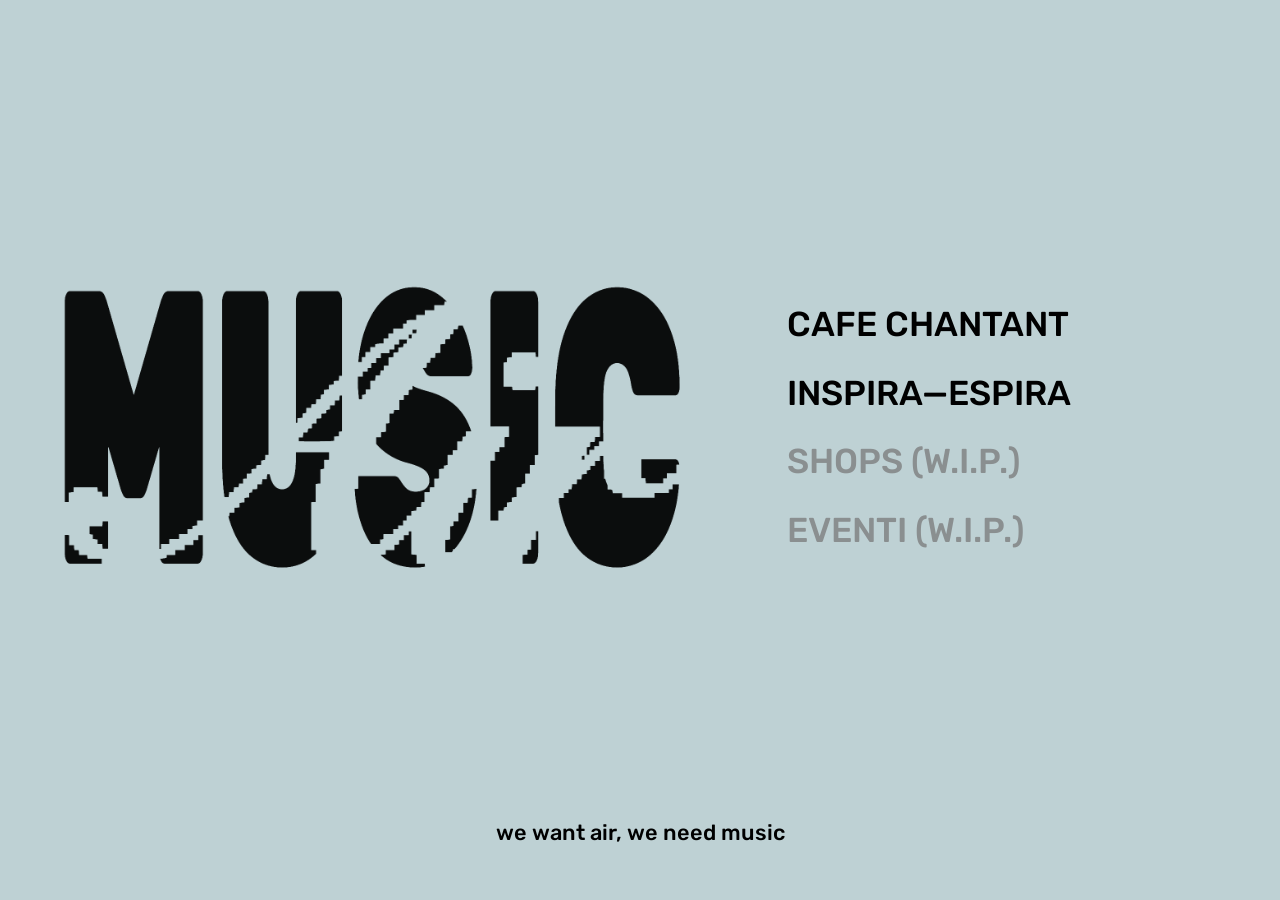
==== index.html @ 99f1c8d2 "Air Music website Co-Authored-By: Claude Sonnet 5.5 <noreply@anthropic.com>" ====
<!doctype html>
<html lang="it"><head><meta charset="utf-8"><meta name="viewport" content="width=device-width,initial-scale=1">
<title>Air Music</title><meta name="description" content="we want air, we need music">
<link rel="preconnect" href="https://fonts.googleapis.com"><link rel="preconnect" href="https://fonts.gstatic.com" crossorigin><link href="https://fonts.googleapis.com/css2?family=Pinyon+Script&family=Rubik:wght@400;500&display=swap" rel="stylesheet"><link rel="stylesheet" href="style.css"></head>
<body><main class="home">
<section class="hero">
<img class="logo" src="img/logo.png" alt="Air Music">
<ul class="menu">
<li><a href="cafe-chantant.html" data-tag="racconti, copertine e storie di musica">Cafe Chantant</a></li>
<li><a href="inspira-espira.html" data-tag="respiro di libertà musicale" data-script>Inspira—Espira</a></li>
<li><a class="wip" aria-disabled="true" data-tag="work in progress — presto online">Shops (W.I.P.)</a></li>
<li><a class="wip" aria-disabled="true" data-tag="work in progress — presto online">Eventi (W.I.P.)</a></li>
</ul></section>
<p class="tagline" id="tag">we want air, we need music</p>
</main>
<script>
const tag=document.getElementById('tag'),def=tag.textContent;
document.querySelectorAll('.menu a').forEach(a=>{
 const on=()=>{tag.textContent=a.dataset.tag;tag.classList.add('script')};
 const off=()=>{tag.textContent=def;tag.classList.remove('script')};
 a.addEventListener('mouseenter',on);a.addEventListener('focus',on);
 a.addEventListener('mouseleave',off);a.addEventListener('blur',off);
});
</script></body></html>
---- style.css ----
:root{--bg:#BED1D4;--ink:#000;--white:#fff;--wip:#8a8f90}
*{box-sizing:border-box;margin:0;padding:0}
html,body{height:100%}
body{background:var(--bg);color:var(--ink);font-family:'Rubik',sans-serif;font-weight:400}
a{color:inherit;text-decoration:none}
.script{font-family:'Pinyon Script','Snell Roundhand',cursive;font-weight:400;text-transform:none}

/* HOME */
.home{min-height:100vh;display:grid;grid-template-rows:1fr auto;padding:0 4.5vw 5vh}
.hero{display:flex;align-items:center;gap:7vw;padding-top:4vh}
.hero .logo{width:50vw;max-width:760px;flex:none;display:block}
.menu{display:flex;flex-direction:column;gap:2.4vw;list-style:none}
.menu a{display:block;font-size:clamp(18px,2.7vw,36px);font-weight:500;text-transform:uppercase;line-height:1.1;white-space:nowrap}
.menu a.wip{color:var(--wip);pointer-events:auto;cursor:default}
.menu a:hover,.menu a:focus-visible{font-family:'Pinyon Script','Snell Roundhand',cursive;font-weight:400;text-transform:none;font-size:clamp(24px,3.6vw,48px);outline:none}
.tagline{text-align:center;font-size:clamp(14px,1.7vw,22px);font-weight:500;min-height:1.6em}
.tagline.script{font-size:clamp(18px,2.2vw,30px)}

/* BARRA ARCHIVIO */
.archive{height:100vh;display:grid;grid-template-rows:auto 1fr auto;padding:0 4vw}
.archive header{padding:3vh 0 1.5vh}
.archive h1{font-size:clamp(34px,4.6vw,64px);line-height:1}
.scroller{border:1px solid var(--ink);overflow-y:auto;padding:1.5vw 2vw 4vw;scrollbar-width:none}
.scroller::-webkit-scrollbar{display:none}
.archive footer{text-align:center;font-weight:500;font-size:clamp(12px,1.3vw,18px);padding:2.4vh 0}
.item{display:flex;align-items:center;justify-content:space-between;gap:4vw;margin-bottom:2.6vw}
.item img{width:min(34vw,420px);height:auto;display:block;flex:none}
.item .meta{flex:1;display:flex;flex-direction:column;align-items:flex-end;max-width:620px;margin:0 auto}
.item .name{font-size:clamp(34px,5vw,72px);line-height:1.05}
.item .row{display:flex;align-items:center;gap:1.5vw;width:100%;justify-content:flex-end}
.item .arrow{flex:1;height:1px;background:var(--ink);position:relative;max-width:20vw}
.item .arrow::before{content:'';position:absolute;left:0;top:-4px;width:9px;height:9px;border-left:1px solid var(--ink);border-bottom:1px solid var(--ink);transform:rotate(45deg) translate(2px,-2px) rotate(0)}
.item .code{font-size:clamp(18px,2.3vw,32px);font-weight:500}
.item:hover .name{text-decoration:underline;text-decoration-thickness:1px}

/* ARTICOLO */
.article{padding:0 3vw 6vh;max-width:1400px;margin:0 auto}
.article .top{position:sticky;top:0;background:var(--bg);display:flex;justify-content:space-between;align-items:flex-start;padding:2.5vh 0 1.2vh;z-index:2}
.article .top h1{font-size:clamp(20px,2.4vw,34px);font-weight:500;line-height:1.1}
.article .top img{width:clamp(60px,7vw,100px)}
.cols{columns:2;column-gap:2vw;font-size:clamp(12px,1.3vw,17px);line-height:1.25;font-weight:400;text-transform:uppercase;margin-top:2vh}
.cols p{margin-bottom:.9em}
.cols .ph{background:var(--white);height:15vw;margin-bottom:1em;break-inside:avoid}
.cols .ph.wide{column-span:all;height:12vw}
.cols .ph.s{height:10vw}
.cols .script{font-size:1.45em;text-transform:none;line-height:1}
.cols .ind{text-indent:2em}
.sub{text-align:center;font-size:clamp(26px,3.6vw,52px);margin:5vh 0 3vh;column-span:all}
.sugg h2{font-size:clamp(12px,1.2vw,16px);font-weight:500;margin:6vh 0 2vh;text-transform:uppercase}
.vids{display:flex;gap:1.2vw;overflow-x:auto;scrollbar-width:none}
.vid{flex:none;width:30vw}
.vid .box{background:#1b1b1b;aspect-ratio:16/9;display:grid;place-items:center}
.vid .play{width:3.4vw;min-width:34px;aspect-ratio:1;border-radius:50%;background:#fff;display:grid;place-items:center}
.vid .play::after{content:'';border-left:.9vw solid #000;border-top:.55vw solid transparent;border-bottom:.55vw solid transparent;margin-left:.2vw}
.vid span{display:block;font-size:clamp(9px,.9vw,12px);font-weight:500;margin-top:.5vh;text-transform:uppercase}

/* PLACEHOLDER */
.soon{min-height:100vh;display:grid;place-items:center;text-align:center;padding:4vw}
.soon h1{font-size:clamp(40px,7vw,96px);margin-bottom:2vh}
.soon p{font-size:clamp(14px,1.6vw,22px);font-weight:500}
.soon a{display:inline-block;margin-top:5vh;font-weight:500;text-transform:uppercase;border-bottom:1px solid}

@media (max-width:700px){
 .hero{flex-direction:column;justify-content:center;gap:6vh;align-items:flex-start}
 .hero .logo{width:92vw}
 .menu{gap:3vh}
 .item{flex-direction:column;align-items:flex-start}
 .item img{width:70vw}
 .item .meta{align-items:flex-start;width:100%}
 .cols{columns:1}
 .vid{width:70vw}
}
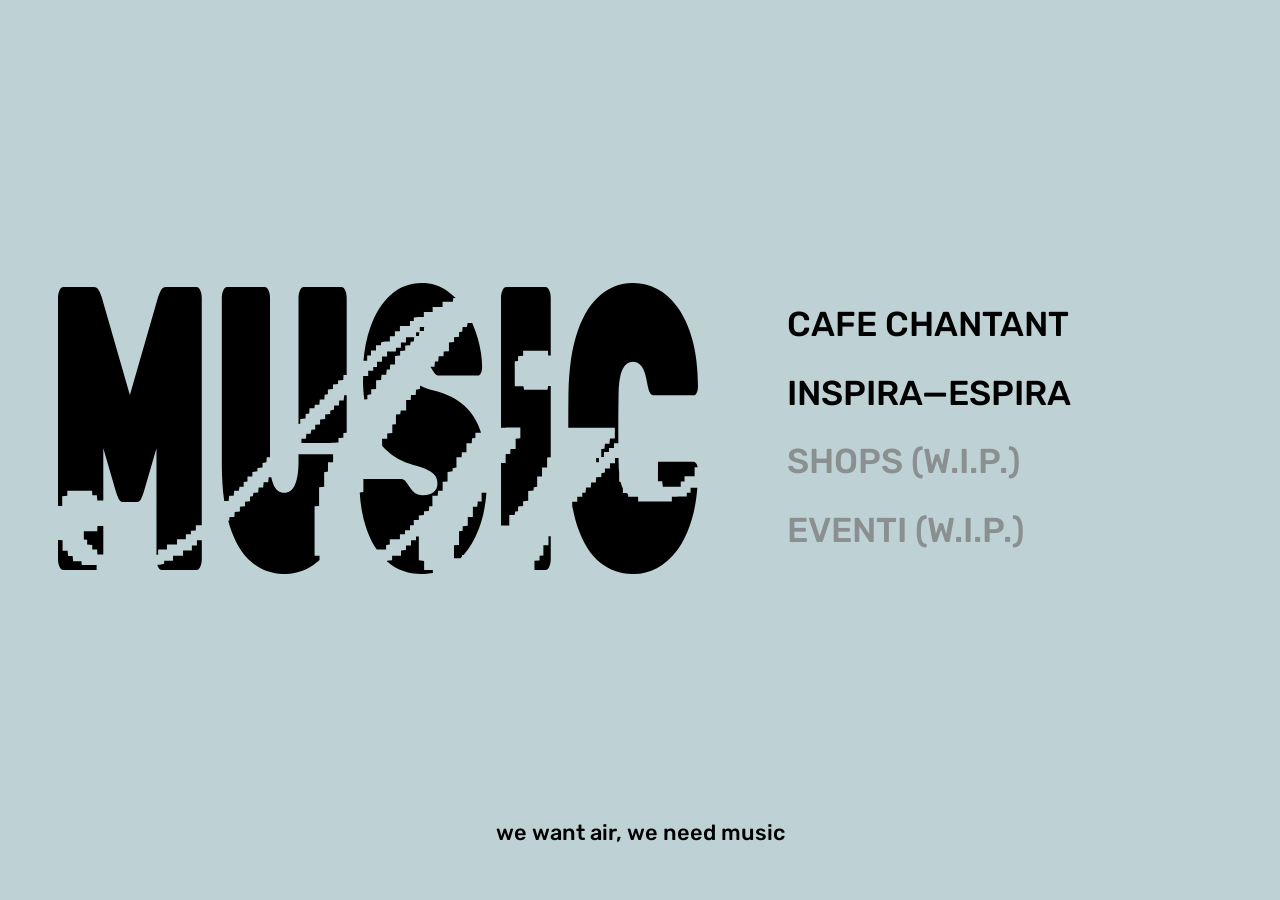
==== commit b7cc0224: "Use provided fonts, SVG logo and collage covers Co-Authored-By: Claude Sonnet 5.5 <noreply@anthropic" ====
--- a/index.html
+++ b/index.html
@@ -1,10 +1,10 @@
 <!doctype html>
 <html lang="it"><head><meta charset="utf-8"><meta name="viewport" content="width=device-width,initial-scale=1">
 <title>Air Music</title><meta name="description" content="we want air, we need music">
-<link rel="preconnect" href="https://fonts.googleapis.com"><link rel="preconnect" href="https://fonts.gstatic.com" crossorigin><link href="https://fonts.googleapis.com/css2?family=Pinyon+Script&family=Rubik:wght@400;500&display=swap" rel="stylesheet"><link rel="stylesheet" href="style.css"></head>
+<link rel="stylesheet" href="style.css"></head>
 <body><main class="home">
 <section class="hero">
-<img class="logo" src="img/logo.png" alt="Air Music">
+<img class="logo" src="img/logo.svg" alt="Air Music">
 <ul class="menu">
 <li><a href="cafe-chantant.html" data-tag="racconti, copertine e storie di musica">Cafe Chantant</a></li>
 <li><a href="inspira-espira.html" data-tag="respiro di libertà musicale" data-script>Inspira—Espira</a></li>
--- a/style.css
+++ b/style.css
@@ -1,9 +1,11 @@
+@font-face{font-family:'Rubik';src:url(fonts/Rubik.woff2) format('woff2');font-weight:300 900;font-display:swap}
+@font-face{font-family:'Snell Roundhand';src:url(fonts/SnellRoundhand-Bold.woff2) format('woff2');font-weight:400;font-display:swap}
 :root{--bg:#BED1D4;--ink:#000;--white:#fff;--wip:#8a8f90}
 *{box-sizing:border-box;margin:0;padding:0}
 html,body{height:100%}
 body{background:var(--bg);color:var(--ink);font-family:'Rubik',sans-serif;font-weight:400}
 a{color:inherit;text-decoration:none}
-.script{font-family:'Pinyon Script','Snell Roundhand',cursive;font-weight:400;text-transform:none}
+.script{font-family:'Snell Roundhand',cursive;font-weight:400;text-transform:none}
 
 /* HOME */
 .home{min-height:100vh;display:grid;grid-template-rows:1fr auto;padding:0 4.5vw 5vh}
@@ -12,7 +14,7 @@
 .menu{display:flex;flex-direction:column;gap:2.4vw;list-style:none}
 .menu a{display:block;font-size:clamp(18px,2.7vw,36px);font-weight:500;text-transform:uppercase;line-height:1.1;white-space:nowrap}
 .menu a.wip{color:var(--wip);pointer-events:auto;cursor:default}
-.menu a:hover,.menu a:focus-visible{font-family:'Pinyon Script','Snell Roundhand',cursive;font-weight:400;text-transform:none;font-size:clamp(24px,3.6vw,48px);outline:none}
+.menu a:hover,.menu a:focus-visible{font-family:'Snell Roundhand',cursive;font-weight:400;text-transform:none;font-size:clamp(24px,3.6vw,48px);outline:none}
 .tagline{text-align:center;font-size:clamp(14px,1.7vw,22px);font-weight:500;min-height:1.6em}
 .tagline.script{font-size:clamp(18px,2.2vw,30px)}
 
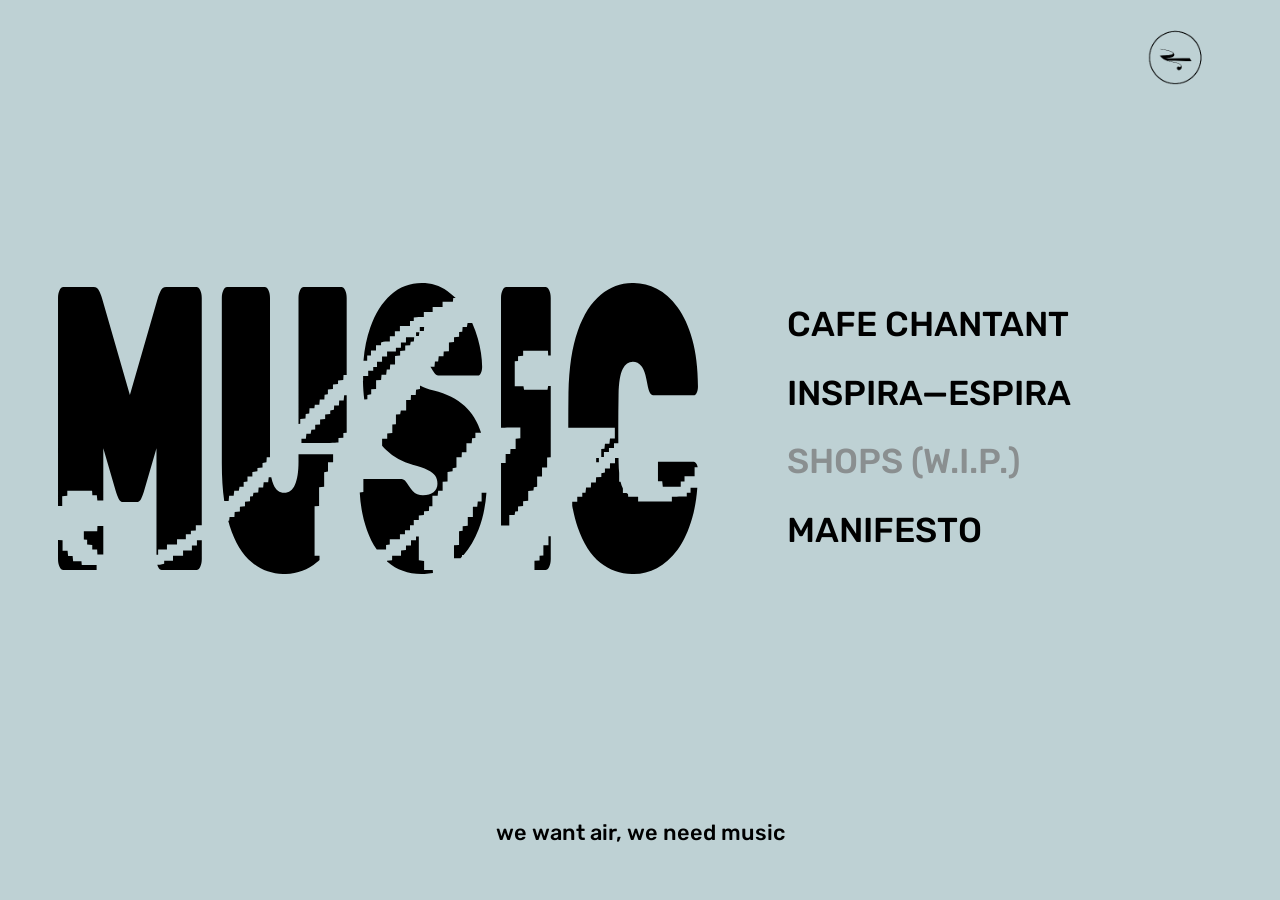
==== commit ba3a2f0f: "Add manifesto page, article pages 001-004, fixed header/footer layout, plane icon Co-Authored-By: Cl" ====
--- a/index.html
+++ b/index.html
@@ -2,14 +2,14 @@
 <html lang="it"><head><meta charset="utf-8"><meta name="viewport" content="width=device-width,initial-scale=1">
 <title>Air Music</title><meta name="description" content="we want air, we need music">
 <link rel="stylesheet" href="style.css"></head>
-<body><main class="home">
+<body><a class="home-plane" href="cafe-chantant.html" aria-label="Cafe Chantant"><img src="img/plane.png" alt=""></a><main class="home">
 <section class="hero">
 <img class="logo" src="img/logo.svg" alt="Air Music">
 <ul class="menu">
 <li><a href="cafe-chantant.html" data-tag="racconti, copertine e storie di musica">Cafe Chantant</a></li>
 <li><a href="inspira-espira.html" data-tag="respiro di libertà musicale" data-script>Inspira—Espira</a></li>
 <li><a class="wip" aria-disabled="true" data-tag="work in progress — presto online">Shops (W.I.P.)</a></li>
-<li><a class="wip" aria-disabled="true" data-tag="work in progress — presto online">Eventi (W.I.P.)</a></li>
+<li><a href="manifesto.html" data-tag="il manifesto di air music">Manifesto</a></li>
 </ul></section>
 <p class="tagline" id="tag">we want air, we need music</p>
 </main>
--- a/style.css
+++ b/style.css
@@ -19,10 +19,12 @@
 .tagline.script{font-size:clamp(18px,2.2vw,30px)}
 
 /* BARRA ARCHIVIO */
-.archive{height:100vh;display:grid;grid-template-rows:auto 1fr auto;padding:0 4vw}
-.archive header{padding:3vh 0 1.5vh}
+.archive{height:100vh;height:100dvh;overflow:hidden;display:grid;grid-template-rows:auto 1fr auto;padding:0 4vw}
+.archive header{padding:3vh 0 1.5vh;display:flex;justify-content:space-between;align-items:flex-start}
+.archive header>a:not(.plane){display:block}
+.plane img{width:clamp(56px,6.3vw,96px);display:block}
 .archive h1{font-size:clamp(34px,4.6vw,64px);line-height:1}
-.scroller{border:1px solid var(--ink);overflow-y:auto;padding:1.5vw 2vw 4vw;scrollbar-width:none}
+.scroller{min-height:0;overflow-y:auto;padding:1.5vw 2vw 4vw;scrollbar-width:none}
 .scroller::-webkit-scrollbar{display:none}
 .archive footer{text-align:center;font-weight:500;font-size:clamp(12px,1.3vw,18px);padding:2.4vh 0}
 .item{display:flex;align-items:center;justify-content:space-between;gap:4vw;margin-bottom:2.6vw}
@@ -34,27 +36,6 @@
 .item .arrow::before{content:'';position:absolute;left:0;top:-4px;width:9px;height:9px;border-left:1px solid var(--ink);border-bottom:1px solid var(--ink);transform:rotate(45deg) translate(2px,-2px) rotate(0)}
 .item .code{font-size:clamp(18px,2.3vw,32px);font-weight:500}
 .item:hover .name{text-decoration:underline;text-decoration-thickness:1px}
-
-/* ARTICOLO */
-.article{padding:0 3vw 6vh;max-width:1400px;margin:0 auto}
-.article .top{position:sticky;top:0;background:var(--bg);display:flex;justify-content:space-between;align-items:flex-start;padding:2.5vh 0 1.2vh;z-index:2}
-.article .top h1{font-size:clamp(20px,2.4vw,34px);font-weight:500;line-height:1.1}
-.article .top img{width:clamp(60px,7vw,100px)}
-.cols{columns:2;column-gap:2vw;font-size:clamp(12px,1.3vw,17px);line-height:1.25;font-weight:400;text-transform:uppercase;margin-top:2vh}
-.cols p{margin-bottom:.9em}
-.cols .ph{background:var(--white);height:15vw;margin-bottom:1em;break-inside:avoid}
-.cols .ph.wide{column-span:all;height:12vw}
-.cols .ph.s{height:10vw}
-.cols .script{font-size:1.45em;text-transform:none;line-height:1}
-.cols .ind{text-indent:2em}
-.sub{text-align:center;font-size:clamp(26px,3.6vw,52px);margin:5vh 0 3vh;column-span:all}
-.sugg h2{font-size:clamp(12px,1.2vw,16px);font-weight:500;margin:6vh 0 2vh;text-transform:uppercase}
-.vids{display:flex;gap:1.2vw;overflow-x:auto;scrollbar-width:none}
-.vid{flex:none;width:30vw}
-.vid .box{background:#1b1b1b;aspect-ratio:16/9;display:grid;place-items:center}
-.vid .play{width:3.4vw;min-width:34px;aspect-ratio:1;border-radius:50%;background:#fff;display:grid;place-items:center}
-.vid .play::after{content:'';border-left:.9vw solid #000;border-top:.55vw solid transparent;border-bottom:.55vw solid transparent;margin-left:.2vw}
-.vid span{display:block;font-size:clamp(9px,.9vw,12px);font-weight:500;margin-top:.5vh;text-transform:uppercase}
 
 /* PLACEHOLDER */
 .soon{min-height:100vh;display:grid;place-items:center;text-align:center;padding:4vw}
@@ -72,3 +53,49 @@
  .cols{columns:1}
  .vid{width:70vw}
 }
+
+/* ARTICOLO */
+.archive .arthead{padding:2.4vh 0 1.4vh}
+.arthead img{width:clamp(56px,6.3vw,96px);display:block}
+.arthead h1,.arthead h2{font-size:clamp(18px,2.4vw,36px);font-weight:500;line-height:1.1}
+.article-page .scroller{padding:1.5vw 2.4vw 3vw}
+.art{font-size:clamp(10px,1.5vw,23px);line-height:1.1;font-weight:500;text-transform:uppercase}
+.art .two{display:grid;grid-template-columns:1fr 1fr;column-gap:1.2%;align-items:start}
+.art .col{min-width:0}
+.art p{margin-bottom:1.1em}
+.art .ind{text-indent:1.6em}
+.art .script{font-size:1.3em;line-height:.8;font-weight:400;text-transform:none}
+.art .ph{background:var(--white);margin-bottom:1em}
+.art .ph.h1,.art .ph.h2{aspect-ratio:2.5/1}
+.art .ph.half{width:49%;margin-left:auto;aspect-ratio:1.2/1}
+.art .ph.wide{aspect-ratio:5/1}
+.art .ph.wide70{width:77%;aspect-ratio:3.9/1}
+.archive .artfoot{font-weight:400;text-align:center;font-size:clamp(24px,3.2vw,48px);padding:1.4vh 0 1.8vh;line-height:1.2}
+.sugg h2{font-size:clamp(11px,1.3vw,18px);font-weight:500;margin:5vh 0 2vh}
+.vids{display:flex;gap:1.2vw;overflow-x:auto;scrollbar-width:none}
+.vid{flex:none;width:44%}
+.vid .box{background:#1b1b1b;aspect-ratio:1.5/1;display:grid;place-items:center}
+.vid .play{width:3.6vw;min-width:34px;aspect-ratio:1;border-radius:50%;background:#fff;display:grid;place-items:center}
+.vid .play::after{content:'';border-left:.9vw solid #000;border-top:.6vw solid transparent;border-bottom:.6vw solid transparent;margin-left:.2vw}
+.vid span{display:block;font-size:clamp(9px,.95vw,13px);font-weight:500;margin-top:.6vh;text-transform:uppercase}
+@media (max-width:700px){.art .two{grid-template-columns:1fr}.art{font-size:13px}.vid{width:75%}}
+
+@media (max-width:1024px){.item .arrow{display:none}.item .row{justify-content:flex-start}}
+
+/* HOME ICON */
+.home-plane{position:fixed;top:3vh;right:4.5vw;z-index:2}
+.home-plane img{width:clamp(56px,6.3vw,96px);display:block}
+
+/* MANIFESTO */
+.manifesto-page{overflow:hidden;background:#000}
+.manifesto{position:fixed;inset:0;width:100vw;height:100vh;height:100dvh}
+.manifesto img{width:100%;height:100%;object-fit:contain;display:block}
+.manifesto .back,.manifesto .snd{position:fixed;z-index:2;font-weight:500;text-transform:uppercase;font-size:clamp(12px,1.3vw,18px);color:var(--ink);background:var(--bg);border:0;padding:.7em 1.1em;cursor:pointer;font-family:inherit}
+.manifesto .back{top:3vh;left:4vw}
+.manifesto .snd{bottom:3vh;right:4vw}
+
+.art .ph.has-img{aspect-ratio:auto;background:none}
+.art .ph.has-img img{width:100%;height:auto;display:block}
+.art .ph img{width:100%;height:100%;object-fit:cover;display:block}
+.art .ph.has-img img{height:auto}
+.vid .box{overflow:hidden}
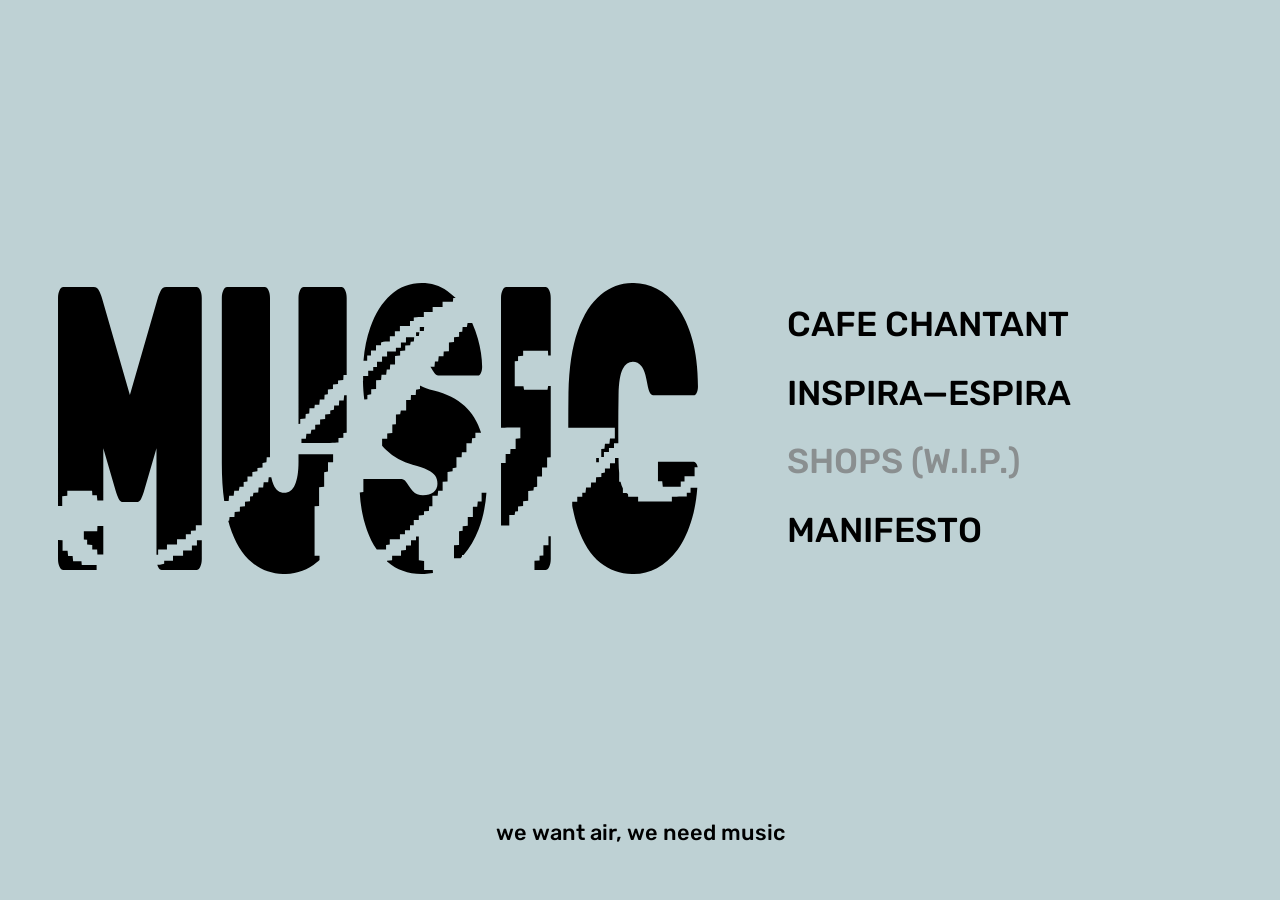
==== commit 93e1b781: "Rimuove aereo dalla home e dà più respiro all'immagine del bus Co-Authored-By: Claude Sonnet 5.5 <no" ====
--- a/index.html
+++ b/index.html
@@ -2,7 +2,7 @@
 <html lang="it"><head><meta charset="utf-8"><meta name="viewport" content="width=device-width,initial-scale=1">
 <title>Air Music</title><meta name="description" content="we want air, we need music">
 <link rel="stylesheet" href="style.css"></head>
-<body><a class="home-plane" href="cafe-chantant.html" aria-label="Cafe Chantant"><img src="img/plane.png" alt=""></a><main class="home">
+<body><main class="home">
 <section class="hero">
 <img class="logo" src="img/logo.svg" alt="Air Music">
 <ul class="menu">
--- a/style.css
+++ b/style.css
@@ -99,3 +99,4 @@
 .art .ph img{width:100%;height:100%;object-fit:cover;display:block}
 .art .ph.has-img img{height:auto}
 .vid .box{overflow:hidden}
+.carosello video{display:block;width:min(100%,420px);aspect-ratio:4/5;background:#1b1b1b}
